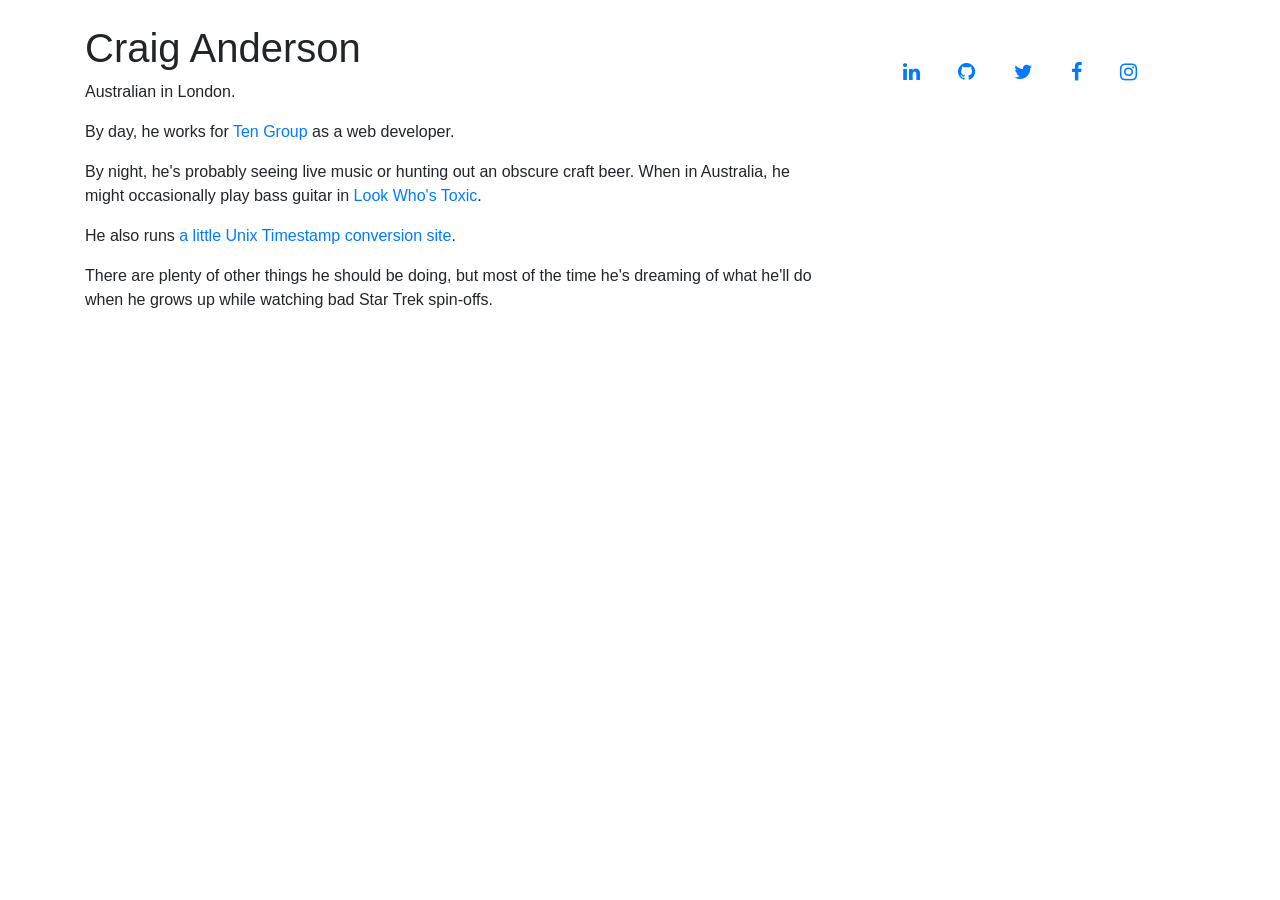
==== docs/index.html @ e4372cf4 "Click avatar for home" ====
<!DOCTYPE html><html lang="en"> <head><title>Craig Anderson</title><meta charset="utf-8"><meta name="viewport" content="width=device-width, initial-scale=1, shrink-to-fit=no"><meta http-equiv="x-ua-compatible" content="ie=edge"><link rel="stylesheet" href="https://maxcdn.bootstrapcdn.com/bootstrap/4.0.0-beta.2/css/bootstrap.min.css" integrity="sha384-PsH8R72JQ3SOdhVi3uxftmaW6Vc51MKb0q5P2rRUpPvrszuE4W1povHYgTpBfshb" crossorigin="anonymous"><link href="https://maxcdn.bootstrapcdn.com/font-awesome/4.7.0/css/font-awesome.min.css" rel="stylesheet" integrity="sha384-wvfXpqpZZVQGK6TAh5PVlGOfQNHSoD2xbE+QkPxCAFlNEevoEH3Sl0sibVcOQVnN" crossorigin="anonymous"><script async src="https://www.googletagmanager.com/gtag/js?id=UA-1061927-3"></script><script>
window.dataLayer = window.dataLayer || [];
function gtag(){dataLayer.push(arguments);}
gtag('js', new Date());
gtag('config', 'UA-1061927-3');
        </script></head> <body> <div class="container"> <div class="page_header">&nbsp;</div> <div class="row"> <div class="col-sm-8"> <h1>Craig Anderson</h1> <p>Australian in London.</p> <p>By day, he works for <a href="https://www.tengroup.com">Ten Group</a> as a web developer.</p> <p>By night, he's probably seeing live music or hunting out an obscure craft beer. When in Australia, he might occasionally play bass gui­tar in <a href="http://lookwhostoxic.com">Look Who's Tox­ic</a>.</p> <p>He also runs <a href="https://www.unixtimesta.mp">a little Unix Time­stamp con­ver­sion site</a>.</p> <p>There are plen­ty of other things he should be doing, but most of the time he's dreaming of what he'll do when he grows up while watching bad Star Trek spin-offs.</p> </div> <div class="col-sm-4"> <a href="/"><img src="https://en.gravatar.com/userimage/17008/5ed5e51f6b0afc7be98feeea1585f0dd.jpg?size=400" alt class="img-fluid rounded-circle"></a> <div class="text-center"> <a class="btn btn-link btn-lg" href="https://www.linkedin.com/in/craigeanderson"><i class="fa fa-linkedin"></i></a> <a class="btn btn-link btn-lg" href="https://github.com/craiga"><i class="fa fa-github"></i></a> <a class="btn btn-link btn-lg" href="https://twitter.com/_craiga"><i class="fa fa-twitter" aria-hidden="true"></i></a> <a class="btn btn-link btn-lg" href="https://facebook.com/craiga"><i class="fa fa-facebook" aria-hidden="true"></i></a> <a class="btn btn-link btn-lg" href="https://www.instagram.com/_craiga/"><i class="fa fa-instagram" aria-hidden="true"></i></a> </div> </div> </div> </div> </body> </html>
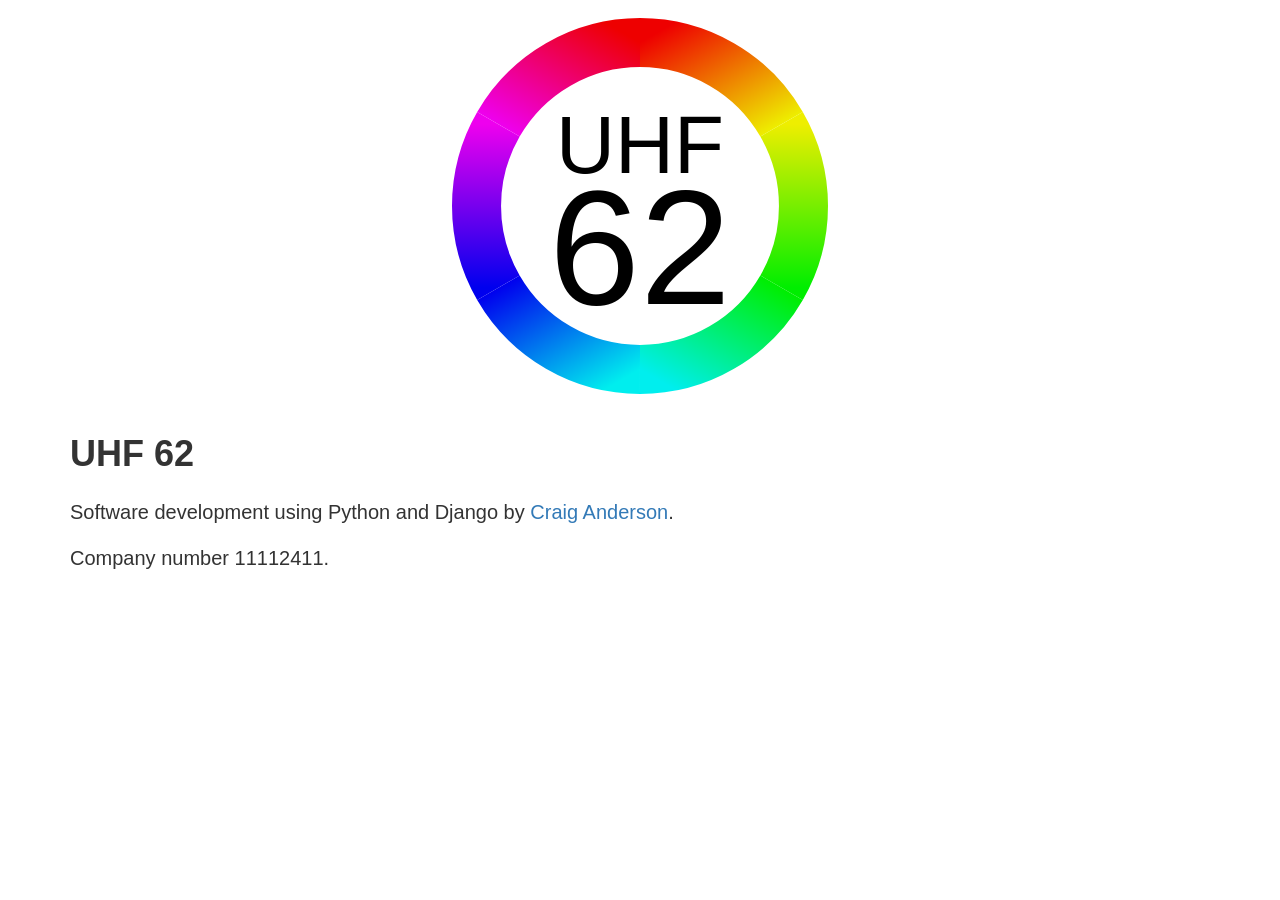
==== commit d0d8ef9d: "Customise personal web site." ====
--- a/docs/index.html
+++ b/docs/index.html
@@ -1,6 +1,8 @@
-<!DOCTYPE html><html lang="en"> <head><title>Craig Anderson</title><meta charset="utf-8"><meta name="viewport" content="width=device-width, initial-scale=1, shrink-to-fit=no"><meta http-equiv="x-ua-compatible" content="ie=edge"><link rel="stylesheet" href="https://maxcdn.bootstrapcdn.com/bootstrap/4.0.0-beta.2/css/bootstrap.min.css" integrity="sha384-PsH8R72JQ3SOdhVi3uxftmaW6Vc51MKb0q5P2rRUpPvrszuE4W1povHYgTpBfshb" crossorigin="anonymous"><link href="https://maxcdn.bootstrapcdn.com/font-awesome/4.7.0/css/font-awesome.min.css" rel="stylesheet" integrity="sha384-wvfXpqpZZVQGK6TAh5PVlGOfQNHSoD2xbE+QkPxCAFlNEevoEH3Sl0sibVcOQVnN" crossorigin="anonymous"><script async src="https://www.googletagmanager.com/gtag/js?id=UA-1061927-3"></script><script>
+<!DOCTYPE html><html lang="en"> <head><title>UHF 62</title><meta charset="utf-8"><meta name="viewport" content="width=device-width, initial-scale=1, shrink-to-fit=no"><meta http-equiv="x-ua-compatible" content="ie=edge"><link href="css/main.css" rel="stylesheet"><script async src="https://www.googletagmanager.com/gtag/js?id=UA-111597383-1"></script><script>
 window.dataLayer = window.dataLayer || [];
 function gtag(){dataLayer.push(arguments);}
 gtag('js', new Date());
-gtag('config', 'UA-1061927-3');
-        </script></head> <body> <div class="container"> <div class="page_header">&nbsp;</div> <div class="row"> <div class="col-sm-8"> <h1>Craig Anderson</h1> <p>Australian in London.</p> <p>By day, he works for <a href="https://www.tengroup.com">Ten Group</a> as a web developer.</p> <p>By night, he's probably seeing live music or hunting out an obscure craft beer. When in Australia, he might occasionally play bass gui­tar in <a href="http://lookwhostoxic.com">Look Who's Tox­ic</a>.</p> <p>He also runs <a href="https://www.unixtimesta.mp">a little Unix Time­stamp con­ver­sion site</a>.</p> <p>There are plen­ty of other things he should be doing, but most of the time he's dreaming of what he'll do when he grows up while watching bad Star Trek spin-offs.</p> </div> <div class="col-sm-4"> <a href="/"><img src="https://en.gravatar.com/userimage/17008/5ed5e51f6b0afc7be98feeea1585f0dd.jpg?size=400" alt class="img-fluid rounded-circle"></a> <div class="text-center"> <a class="btn btn-link btn-lg" href="https://www.linkedin.com/in/craigeanderson"><i class="fa fa-linkedin"></i></a> <a class="btn btn-link btn-lg" href="https://github.com/craiga"><i class="fa fa-github"></i></a> <a class="btn btn-link btn-lg" href="https://twitter.com/_craiga"><i class="fa fa-twitter" aria-hidden="true"></i></a> <a class="btn btn-link btn-lg" href="https://facebook.com/craiga"><i class="fa fa-facebook" aria-hidden="true"></i></a> <a class="btn btn-link btn-lg" href="https://www.instagram.com/_craiga/"><i class="fa fa-instagram" aria-hidden="true"></i></a> </div> </div> </div> </div> </body> </html>+gtag('config', 'UA-111597383-1');
+</script></head> <body> <div class="container"> <div class="row"> <div class="col-sm-12"> <img alt class="center-block third-size" src="[data-uri]"> <h1>UHF 62</h1> <p>Software development using Python and Django by <a href="http://craiga.id.au">Craig Anderson</a>.</p> <p>Company number 11112411.</p> </div> </div> </div> <script src="jquery.min.js"></script> <script src="js/bootstrap.min.js"></script> <script src="https://cdn.ravenjs.com/3.21.0/raven.min.js" crossorigin="anonymous"></script> <script>
+Raven.config('https://3a20b404326c4c769ef7f7196a5c7f0b@sentry.io/263549').install()
+</script> <script src="js/main.min.js"></script> </body> </html>
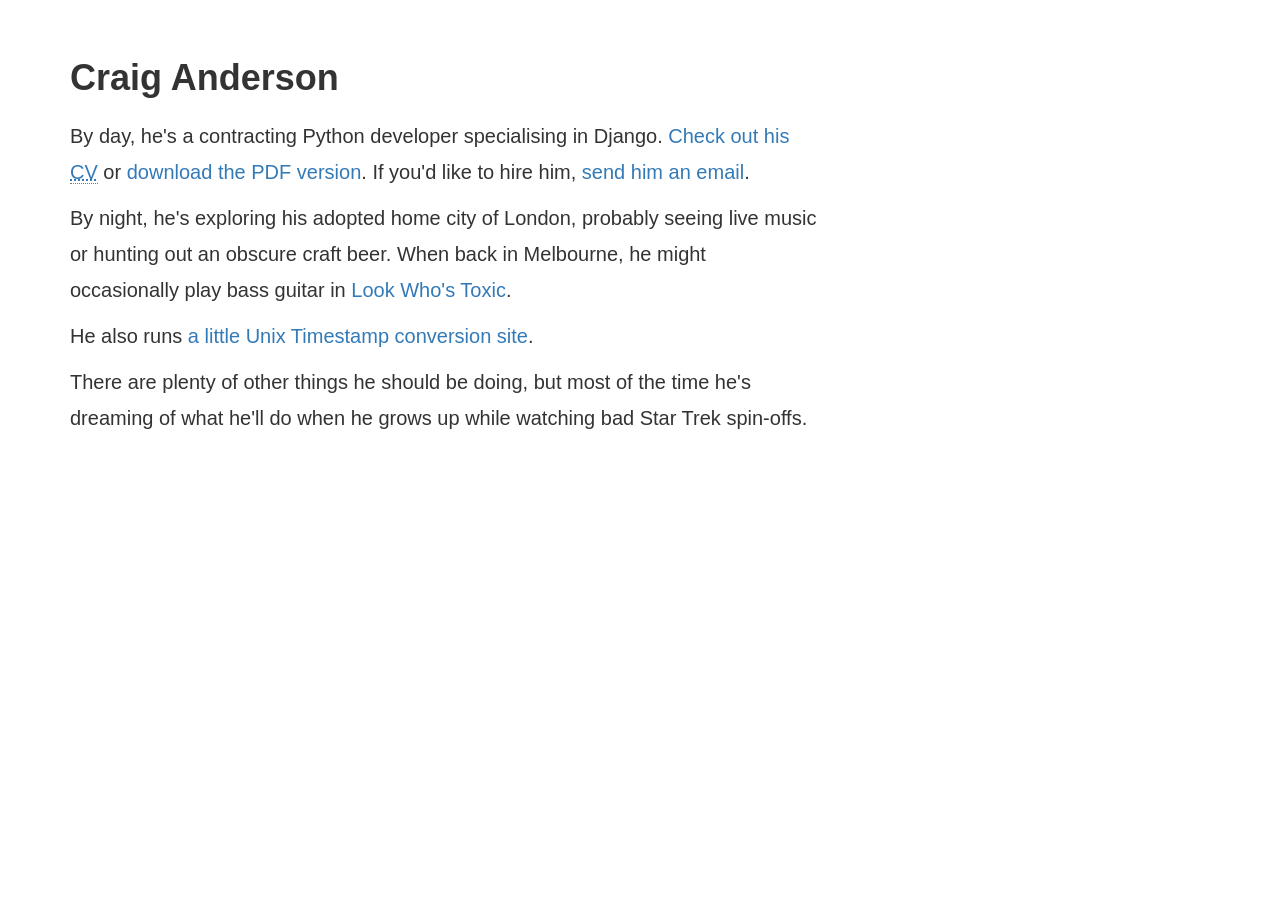
==== commit de4019fe: "Merge branch 'master' into requires-io-master" ====
--- a/docs/index.html
+++ b/docs/index.html
@@ -1,8 +1,8 @@
-<!DOCTYPE html><html lang="en"> <head><title>UHF 62</title><meta charset="utf-8"><meta name="viewport" content="width=device-width, initial-scale=1, shrink-to-fit=no"><meta http-equiv="x-ua-compatible" content="ie=edge"><link href="css/main.css" rel="stylesheet"><script async src="https://www.googletagmanager.com/gtag/js?id=UA-111597383-1"></script><script>
+<!DOCTYPE html><html lang="en"> <head><title>Craig Anderson</title><meta charset="utf-8"><meta name="viewport" content="width=device-width, initial-scale=1, shrink-to-fit=no"><meta http-equiv="x-ua-compatible" content="ie=edge"><link rel="icon" type="image/png" sizes="16x16" href="https://en.gravatar.com/userimage/17008/5ed5e51f6b0afc7be98feeea1585f0dd.png?size=16"><link rel="icon" type="image/png" sizes="32x32" href="https://en.gravatar.com/userimage/17008/5ed5e51f6b0afc7be98feeea1585f0dd.png?size=32"><link rel="icon" type="image/png" sizes="64x64" href="https://en.gravatar.com/userimage/17008/5ed5e51f6b0afc7be98feeea1585f0dd.png?size=64"><link rel="icon" type="image/png" sizes="128x128" href="https://en.gravatar.com/userimage/17008/5ed5e51f6b0afc7be98feeea1585f0dd.png?size=128"><link rel="icon" type="image/png" sizes="192x192" href="https://en.gravatar.com/userimage/17008/5ed5e51f6b0afc7be98feeea1585f0dd.png?size=192"><link rel="icon" type="image/png" sizes="256x256" href="https://en.gravatar.com/userimage/17008/5ed5e51f6b0afc7be98feeea1585f0dd.png?size=256"><link href="https://fonts.googleapis.com/css?family=Lato:400,700|Merriweather:400,700" rel="stylesheet"><link href="css/main.css" rel="stylesheet"><script async src="https://www.googletagmanager.com/gtag/js?id=UA-1061927-3"></script><script>
 window.dataLayer = window.dataLayer || [];
 function gtag(){dataLayer.push(arguments);}
 gtag('js', new Date());
-gtag('config', 'UA-111597383-1');
-</script></head> <body> <div class="container"> <div class="row"> <div class="col-sm-12"> <img alt class="center-block third-size" src="[data-uri]"> <h1>UHF 62</h1> <p>Software development using Python and Django by <a href="http://craiga.id.au">Craig Anderson</a>.</p> <p>Company number 11112411.</p> </div> </div> </div> <script src="jquery.min.js"></script> <script src="js/bootstrap.min.js"></script> <script src="https://cdn.ravenjs.com/3.21.0/raven.min.js" crossorigin="anonymous"></script> <script>
-Raven.config('https://3a20b404326c4c769ef7f7196a5c7f0b@sentry.io/263549').install()
-</script> <script src="js/main.min.js"></script> </body> </html>+gtag('config', 'UA-1061927-3');
+</script></head> <body> <div class="container"> <div class="row"> <div class="col-sm-8 full-width-print"> <h1>Craig Anderson</h1> <p>By day, he's a contracting Python developer specialising in Django. <a href="/cv">Check out his <abbr title="curriculum vitae">CV</abbr></a> or <a href="/cv.pdf">download the PDF version</a>. If you'd like to hire him, <a href="mailto:craiga@craiga.id.au">send him an email</a>.</p> <p>By night, he's exploring his adopted home city of London, probably seeing live music or hunting out an obscure craft beer. When back in Melbourne, he might occasionally play bass guitar in <a href="http://lookwhostoxic.com">Look Who's Toxic</a>.</p> <p>He also runs <a href="https://www.unixtimesta.mp">a little Unix Timestamp conversion site</a>.</p> <p>There are plenty of other things he should be doing, but most of the time he's dreaming of what he'll do when he grows up while watching bad Star Trek spin-offs.</p> </div> <div class="col-sm-4 hidden-print"> <img src="https://en.gravatar.com/userimage/17008/5ed5e51f6b0afc7be98feeea1585f0dd.jpg?size=400" alt class="img-responsive center-block img-circle sm-third-size konami-rotate"> <div class="text-center"> <a class="btn btn-link btn-lg" href="/" aria-label="Home"><i class="fa fa-home"></i></a> <a class="btn btn-link btn-lg" href="/cv" aria-label="Curriculum Vitae"><i class="fa fa-briefcase"></i></a> <a class="btn btn-link btn-lg" href="https://www.linkedin.com/in/craigeanderson" aria-label="LinkedIn"><i class="fa fa-linkedin"></i></a> <a class="btn btn-link btn-lg" href="https://github.com/craiga" aria-label="GitHub"><i class="fa fa-github"></i></a> <a class="btn btn-link btn-lg" href="https://twitter.com/_craiga" aria-label="Twitter"><i class="fa fa-twitter" aria-hidden="true"></i></a> <a class="btn btn-link btn-lg" href="https://facebook.com/craiga" aria-label="Facebook"><i class="fa fa-facebook" aria-hidden="true"></i></a> <a class="btn btn-link btn-lg" href="https://www.instagram.com/_craiga/" aria-label="Instagram"><i class="fa fa-instagram" aria-hidden="true"></i></a> <a class="btn btn-link btn-lg" href="https://www.last.fm/user/craiganderson" aria-label="Last.fm"><i class="fa fa-lastfm" aria-hidden="true"></i></a> <a class="btn btn-link btn-lg" href="mailto:craiga@craiga.id.au" aria-label="Email"><i class="fa fa-envelope" aria-hidden="true"></i></a> </div> </div> </div> </div> <script src="jquery.min.js"></script> <script src="js/bootstrap.min.js"></script> <script src="https://cdn.ravenjs.com/3.20.1/raven.min.js" crossorigin="anonymous"></script> <script>
+Raven.config('https://87a4caa0fd8c4333929598cdd2e4b19b@sentry.io/255252').install();
+</script> <audio class="konami-audio"> <source src="audio/sick-loop.mp3" type="audio/mp3"> </audio> <script src="js/main.min.js"></script> </body> </html>
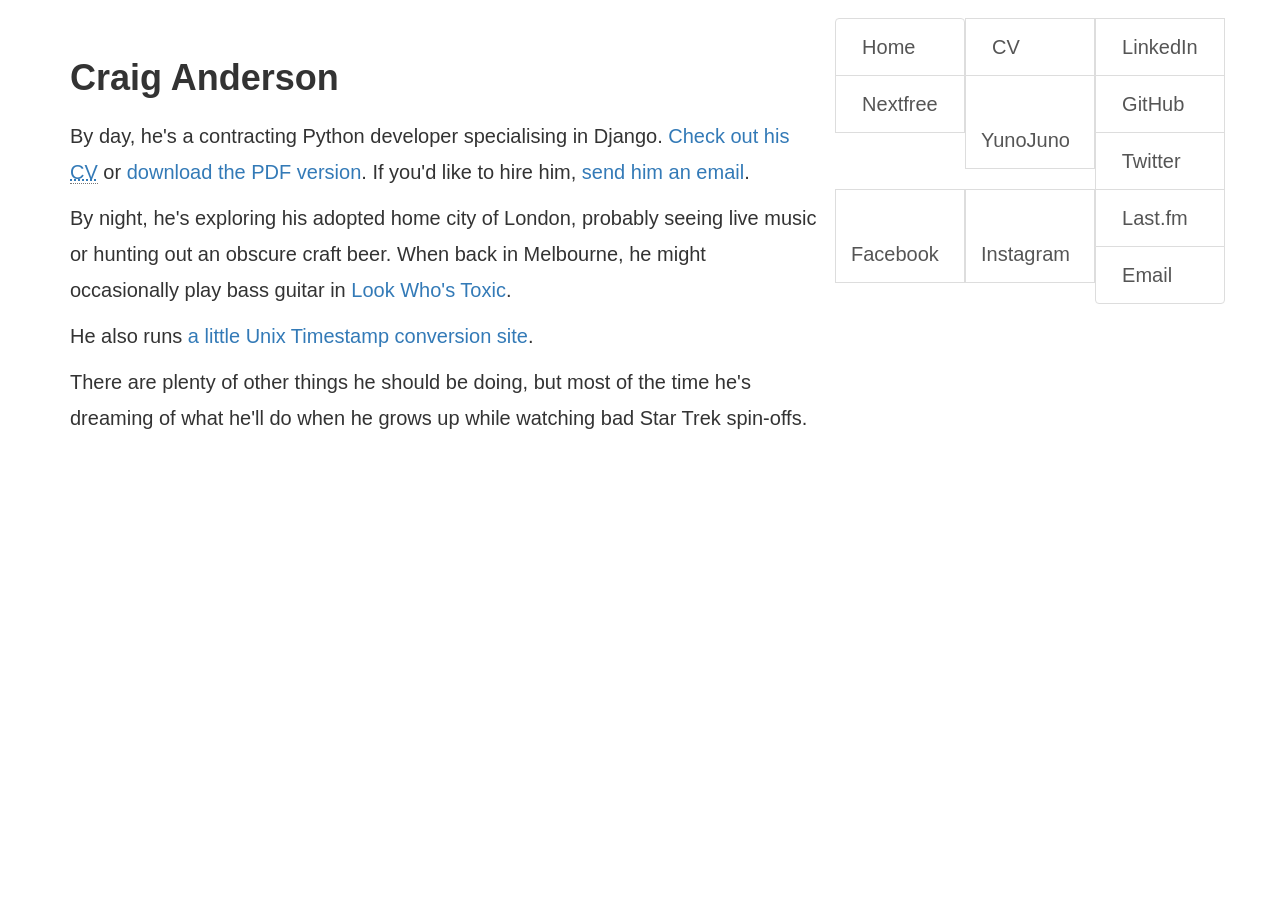
==== commit 7bbb6bf4: "Cachebuster which will break Travis tests…" ====
--- a/docs/index.html
+++ b/docs/index.html
@@ -1,8 +1,8 @@
-<!DOCTYPE html><html lang="en"> <head><title>Craig Anderson</title><meta charset="utf-8"><meta name="viewport" content="width=device-width, initial-scale=1, shrink-to-fit=no"><meta http-equiv="x-ua-compatible" content="ie=edge"><link rel="icon" type="image/png" sizes="16x16" href="https://en.gravatar.com/userimage/17008/5ed5e51f6b0afc7be98feeea1585f0dd.png?size=16"><link rel="icon" type="image/png" sizes="32x32" href="https://en.gravatar.com/userimage/17008/5ed5e51f6b0afc7be98feeea1585f0dd.png?size=32"><link rel="icon" type="image/png" sizes="64x64" href="https://en.gravatar.com/userimage/17008/5ed5e51f6b0afc7be98feeea1585f0dd.png?size=64"><link rel="icon" type="image/png" sizes="128x128" href="https://en.gravatar.com/userimage/17008/5ed5e51f6b0afc7be98feeea1585f0dd.png?size=128"><link rel="icon" type="image/png" sizes="192x192" href="https://en.gravatar.com/userimage/17008/5ed5e51f6b0afc7be98feeea1585f0dd.png?size=192"><link rel="icon" type="image/png" sizes="256x256" href="https://en.gravatar.com/userimage/17008/5ed5e51f6b0afc7be98feeea1585f0dd.png?size=256"><link href="https://fonts.googleapis.com/css?family=Lato:400,700|Merriweather:400,700" rel="stylesheet"><link href="css/main.css" rel="stylesheet"><script async src="https://www.googletagmanager.com/gtag/js?id=UA-1061927-3"></script><script>
+<!DOCTYPE html><html lang="en"> <head><title>Craig Anderson</title><meta charset="utf-8"><meta name="viewport" content="width=device-width, initial-scale=1, shrink-to-fit=no"><meta http-equiv="x-ua-compatible" content="ie=edge"><link rel="icon" type="image/png" sizes="16x16" href="https://en.gravatar.com/userimage/17008/5ed5e51f6b0afc7be98feeea1585f0dd.png?size=16"><link rel="icon" type="image/png" sizes="32x32" href="https://en.gravatar.com/userimage/17008/5ed5e51f6b0afc7be98feeea1585f0dd.png?size=32"><link rel="icon" type="image/png" sizes="64x64" href="https://en.gravatar.com/userimage/17008/5ed5e51f6b0afc7be98feeea1585f0dd.png?size=64"><link rel="icon" type="image/png" sizes="128x128" href="https://en.gravatar.com/userimage/17008/5ed5e51f6b0afc7be98feeea1585f0dd.png?size=128"><link rel="icon" type="image/png" sizes="192x192" href="https://en.gravatar.com/userimage/17008/5ed5e51f6b0afc7be98feeea1585f0dd.png?size=192"><link rel="icon" type="image/png" sizes="256x256" href="https://en.gravatar.com/userimage/17008/5ed5e51f6b0afc7be98feeea1585f0dd.png?size=256"><link href="https://fonts.googleapis.com/css?family=Lato:400,700|Merriweather:400,700" rel="stylesheet"><link href="css/main.css?1515778349" rel="stylesheet"><script async src="https://www.googletagmanager.com/gtag/js?id=UA-1061927-3"></script><script>
 window.dataLayer = window.dataLayer || [];
 function gtag(){dataLayer.push(arguments);}
 gtag('js', new Date());
 gtag('config', 'UA-1061927-3');
-</script></head> <body> <div class="container"> <div class="row"> <div class="col-sm-8 full-width-print"> <h1>Craig Anderson</h1> <p>By day, he's a contracting Python developer specialising in Django. <a href="/cv">Check out his <abbr title="curriculum vitae">CV</abbr></a> or <a href="/cv.pdf">download the PDF version</a>. If you'd like to hire him, <a href="mailto:craiga@craiga.id.au">send him an email</a>.</p> <p>By night, he's exploring his adopted home city of London, probably seeing live music or hunting out an obscure craft beer. When back in Melbourne, he might occasionally play bass guitar in <a href="http://lookwhostoxic.com">Look Who's Toxic</a>.</p> <p>He also runs <a href="https://www.unixtimesta.mp">a little Unix Timestamp conversion site</a>.</p> <p>There are plenty of other things he should be doing, but most of the time he's dreaming of what he'll do when he grows up while watching bad Star Trek spin-offs.</p> </div> <div class="col-sm-4 hidden-print"> <img src="https://en.gravatar.com/userimage/17008/5ed5e51f6b0afc7be98feeea1585f0dd.jpg?size=400" alt class="img-responsive center-block img-circle sm-third-size konami-rotate"> <div class="text-center"> <a class="btn btn-link btn-lg" href="/" aria-label="Home"><i class="fa fa-home"></i></a> <a class="btn btn-link btn-lg" href="/cv" aria-label="Curriculum Vitae"><i class="fa fa-briefcase"></i></a> <a class="btn btn-link btn-lg" href="https://www.linkedin.com/in/craigeanderson" aria-label="LinkedIn"><i class="fa fa-linkedin"></i></a> <a class="btn btn-link btn-lg" href="https://github.com/craiga" aria-label="GitHub"><i class="fa fa-github"></i></a> <a class="btn btn-link btn-lg" href="https://twitter.com/_craiga" aria-label="Twitter"><i class="fa fa-twitter" aria-hidden="true"></i></a> <a class="btn btn-link btn-lg" href="https://facebook.com/craiga" aria-label="Facebook"><i class="fa fa-facebook" aria-hidden="true"></i></a> <a class="btn btn-link btn-lg" href="https://www.instagram.com/_craiga/" aria-label="Instagram"><i class="fa fa-instagram" aria-hidden="true"></i></a> <a class="btn btn-link btn-lg" href="https://www.last.fm/user/craiganderson" aria-label="Last.fm"><i class="fa fa-lastfm" aria-hidden="true"></i></a> <a class="btn btn-link btn-lg" href="mailto:craiga@craiga.id.au" aria-label="Email"><i class="fa fa-envelope" aria-hidden="true"></i></a> </div> </div> </div> </div> <script src="jquery.min.js"></script> <script src="js/bootstrap.min.js"></script> <script src="https://cdn.ravenjs.com/3.20.1/raven.min.js" crossorigin="anonymous"></script> <script>
+</script></head> <body> <div class="container"> <div class="row"> <div class="col-sm-8 full-width-print"> <h1>Craig Anderson</h1> <p>By day, he's a contracting Python developer specialising in Django. <a href="/cv">Check out his <abbr title="curriculum vitae">CV</abbr></a> or <a href="/cv.pdf">download the PDF version</a>. If you'd like to hire him, <a href="mailto:craiga@craiga.id.au">send him an email</a>.</p> <p>By night, he's exploring his adopted home city of London, probably seeing live music or hunting out an obscure craft beer. When back in Melbourne, he might occasionally play bass guitar in <a href="http://lookwhostoxic.com">Look Who's Toxic</a>.</p> <p>He also runs <a href="https://www.unixtimesta.mp">a little Unix Timestamp conversion site</a>.</p> <p>There are plenty of other things he should be doing, but most of the time he's dreaming of what he'll do when he grows up while watching bad Star Trek spin-offs.</p> </div> <div class="col-sm-4 hidden-print"> <img src="https://en.gravatar.com/userimage/17008/5ed5e51f6b0afc7be98feeea1585f0dd.jpg?size=400" alt class="img-responsive center-block img-circle sm-third-size konami-rotate"> <div class="list-group links row"> <a class="list-group-item col-lg-4 col-sm-6 col-xs-4" href="/"><i class="fa fa-home fa-fw" aria-hidden="true"></i>&nbsp; Home</a> <a class="list-group-item col-lg-4 col-sm-6 col-xs-4" href="/cv"><i class="fa fa-briefcase fa-fw" aria-hidden="true"></i>&nbsp; CV</a> <a class="list-group-item col-lg-4 col-sm-6 col-xs-4" href="https://www.linkedin.com/in/craigeanderson"><i class="fa fa-linkedin fa-fw" aria-hidden="true"></i>&nbsp; LinkedIn</a> <a class="list-group-item col-lg-4 col-sm-6 col-xs-4" href="https://www.nextfree.co.uk/for/craig-anderson"><i class="fa fa-calendar fa-fw" aria-hidden="true"></i>&nbsp; Nextfree</a> <a class="list-group-item col-lg-4 col-sm-6 col-xs-4" href="https://uk.yunojuno.com/p/craiga"><i class="fa fa-asterisk fa-fw" aria-hidden="true"></i>&nbsp; YunoJuno</a> <a class="list-group-item col-lg-4 col-sm-6 col-xs-4" href="https://github.com/craiga"><i class="fa fa-github fa-fw" aria-hidden="true"></i>&nbsp; GitHub</a> <a class="list-group-item col-lg-4 col-sm-6 col-xs-4" href="https://twitter.com/_craiga"><i class="fa fa-twitter fa-fw" aria-hidden="true"></i>&nbsp; Twitter</a> <a class="list-group-item col-lg-4 col-sm-6 col-xs-4" href="https://facebook.com/craiga"><i class="fa fa-facebook fa-fw" aria-hidden="true"></i>&nbsp; Facebook</a> <a class="list-group-item col-lg-4 col-sm-6 col-xs-4" href="https://www.instagram.com/_craiga/"><i class="fa fa-instagram fa-fw" aria-hidden="true"></i>&nbsp; Instagram</a> <a class="list-group-item col-lg-4 col-sm-6 col-xs-4" href="https://www.last.fm/user/craiganderson"><i class="fa fa-lastfm fa-fw" aria-hidden="true"></i>&nbsp; Last.fm</a> <a class="list-group-item col-lg-4 col-sm-6 col-xs-4" href="mailto:craiga@craiga.id.au"><i class="fa fa-envelope fa-fw" aria-hidden="true"></i>&nbsp; Email</a> </div> </div> </div> </div> <script src="jquery.min.js"></script> <script src="js/bootstrap.min.js"></script> <script src="https://cdn.ravenjs.com/3.20.1/raven.min.js" crossorigin="anonymous"></script> <script>
 Raven.config('https://87a4caa0fd8c4333929598cdd2e4b19b@sentry.io/255252').install();
-</script> <audio class="konami-audio"> <source src="audio/sick-loop.mp3" type="audio/mp3"> </audio> <script src="js/main.min.js"></script> </body> </html>+</script> <audio class="konami-audio"> <source src="audio/sick-loop.mp3" type="audio/mp3"> </audio> <script src="js/main.min.js?1515778349"></script> </body> </html>
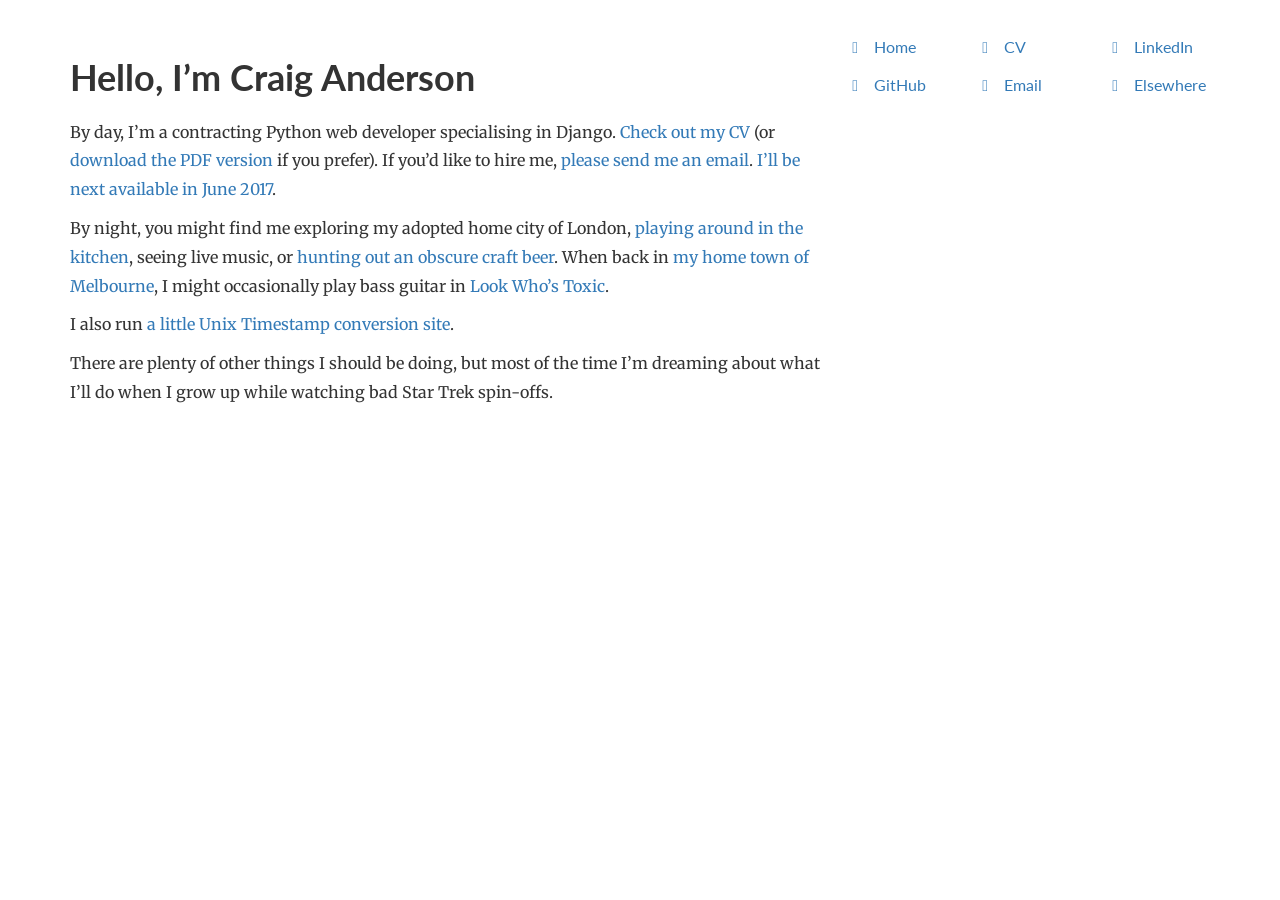
==== commit 16a97d2e: "Merge branch 'master' into cachebuster" ====
--- a/docs/index.html
+++ b/docs/index.html
@@ -1,8 +1,8 @@
-<!DOCTYPE html><html lang="en"> <head><title>Craig Anderson</title><meta charset="utf-8"><meta name="viewport" content="width=device-width, initial-scale=1, shrink-to-fit=no"><meta http-equiv="x-ua-compatible" content="ie=edge"><link rel="icon" type="image/png" sizes="16x16" href="https://en.gravatar.com/userimage/17008/5ed5e51f6b0afc7be98feeea1585f0dd.png?size=16"><link rel="icon" type="image/png" sizes="32x32" href="https://en.gravatar.com/userimage/17008/5ed5e51f6b0afc7be98feeea1585f0dd.png?size=32"><link rel="icon" type="image/png" sizes="64x64" href="https://en.gravatar.com/userimage/17008/5ed5e51f6b0afc7be98feeea1585f0dd.png?size=64"><link rel="icon" type="image/png" sizes="128x128" href="https://en.gravatar.com/userimage/17008/5ed5e51f6b0afc7be98feeea1585f0dd.png?size=128"><link rel="icon" type="image/png" sizes="192x192" href="https://en.gravatar.com/userimage/17008/5ed5e51f6b0afc7be98feeea1585f0dd.png?size=192"><link rel="icon" type="image/png" sizes="256x256" href="https://en.gravatar.com/userimage/17008/5ed5e51f6b0afc7be98feeea1585f0dd.png?size=256"><link href="https://fonts.googleapis.com/css?family=Lato:400,700|Merriweather:400,700" rel="stylesheet"><link href="css/main.css?1515778349" rel="stylesheet"><script async src="https://www.googletagmanager.com/gtag/js?id=UA-1061927-3"></script><script>
+<!DOCTYPE html><html lang="en"> <head><title>Hello, I’m Craig Anderson</title><meta charset="utf-8"><meta name="viewport" content="width=device-width, initial-scale=1, shrink-to-fit=no"><meta http-equiv="x-ua-compatible" content="ie=edge"><link rel="icon" type="image/png" sizes="16x16" href="https://en.gravatar.com/userimage/17008/5ed5e51f6b0afc7be98feeea1585f0dd.png?size=16"><link rel="icon" type="image/png" sizes="32x32" href="https://en.gravatar.com/userimage/17008/5ed5e51f6b0afc7be98feeea1585f0dd.png?size=32"><link rel="icon" type="image/png" sizes="64x64" href="https://en.gravatar.com/userimage/17008/5ed5e51f6b0afc7be98feeea1585f0dd.png?size=64"><link rel="icon" type="image/png" sizes="128x128" href="https://en.gravatar.com/userimage/17008/5ed5e51f6b0afc7be98feeea1585f0dd.png?size=128"><link rel="icon" type="image/png" sizes="192x192" href="https://en.gravatar.com/userimage/17008/5ed5e51f6b0afc7be98feeea1585f0dd.png?size=192"><link rel="icon" type="image/png" sizes="256x256" href="https://en.gravatar.com/userimage/17008/5ed5e51f6b0afc7be98feeea1585f0dd.png?size=256"><link href="https://fonts.googleapis.com/css?family=Lato:400,700|Merriweather:400,700" rel="stylesheet"><link href="css/main.css?1520003860" rel="stylesheet"><script async src="https://www.googletagmanager.com/gtag/js?id=UA-1061927-3"></script><script>
 window.dataLayer = window.dataLayer || [];
 function gtag(){dataLayer.push(arguments);}
 gtag('js', new Date());
 gtag('config', 'UA-1061927-3');
-</script></head> <body> <div class="container"> <div class="row"> <div class="col-sm-8 full-width-print"> <h1>Craig Anderson</h1> <p>By day, he's a contracting Python developer specialising in Django. <a href="/cv">Check out his <abbr title="curriculum vitae">CV</abbr></a> or <a href="/cv.pdf">download the PDF version</a>. If you'd like to hire him, <a href="mailto:craiga@craiga.id.au">send him an email</a>.</p> <p>By night, he's exploring his adopted home city of London, probably seeing live music or hunting out an obscure craft beer. When back in Melbourne, he might occasionally play bass guitar in <a href="http://lookwhostoxic.com">Look Who's Toxic</a>.</p> <p>He also runs <a href="https://www.unixtimesta.mp">a little Unix Timestamp conversion site</a>.</p> <p>There are plenty of other things he should be doing, but most of the time he's dreaming of what he'll do when he grows up while watching bad Star Trek spin-offs.</p> </div> <div class="col-sm-4 hidden-print"> <img src="https://en.gravatar.com/userimage/17008/5ed5e51f6b0afc7be98feeea1585f0dd.jpg?size=400" alt class="img-responsive center-block img-circle sm-third-size konami-rotate"> <div class="list-group links row"> <a class="list-group-item col-lg-4 col-sm-6 col-xs-4" href="/"><i class="fa fa-home fa-fw" aria-hidden="true"></i>&nbsp; Home</a> <a class="list-group-item col-lg-4 col-sm-6 col-xs-4" href="/cv"><i class="fa fa-briefcase fa-fw" aria-hidden="true"></i>&nbsp; CV</a> <a class="list-group-item col-lg-4 col-sm-6 col-xs-4" href="https://www.linkedin.com/in/craigeanderson"><i class="fa fa-linkedin fa-fw" aria-hidden="true"></i>&nbsp; LinkedIn</a> <a class="list-group-item col-lg-4 col-sm-6 col-xs-4" href="https://www.nextfree.co.uk/for/craig-anderson"><i class="fa fa-calendar fa-fw" aria-hidden="true"></i>&nbsp; Nextfree</a> <a class="list-group-item col-lg-4 col-sm-6 col-xs-4" href="https://uk.yunojuno.com/p/craiga"><i class="fa fa-asterisk fa-fw" aria-hidden="true"></i>&nbsp; YunoJuno</a> <a class="list-group-item col-lg-4 col-sm-6 col-xs-4" href="https://github.com/craiga"><i class="fa fa-github fa-fw" aria-hidden="true"></i>&nbsp; GitHub</a> <a class="list-group-item col-lg-4 col-sm-6 col-xs-4" href="https://twitter.com/_craiga"><i class="fa fa-twitter fa-fw" aria-hidden="true"></i>&nbsp; Twitter</a> <a class="list-group-item col-lg-4 col-sm-6 col-xs-4" href="https://facebook.com/craiga"><i class="fa fa-facebook fa-fw" aria-hidden="true"></i>&nbsp; Facebook</a> <a class="list-group-item col-lg-4 col-sm-6 col-xs-4" href="https://www.instagram.com/_craiga/"><i class="fa fa-instagram fa-fw" aria-hidden="true"></i>&nbsp; Instagram</a> <a class="list-group-item col-lg-4 col-sm-6 col-xs-4" href="https://www.last.fm/user/craiganderson"><i class="fa fa-lastfm fa-fw" aria-hidden="true"></i>&nbsp; Last.fm</a> <a class="list-group-item col-lg-4 col-sm-6 col-xs-4" href="mailto:craiga@craiga.id.au"><i class="fa fa-envelope fa-fw" aria-hidden="true"></i>&nbsp; Email</a> </div> </div> </div> </div> <script src="jquery.min.js"></script> <script src="js/bootstrap.min.js"></script> <script src="https://cdn.ravenjs.com/3.20.1/raven.min.js" crossorigin="anonymous"></script> <script>
+</script></head> <body> <div class="container"> <div class="row"> <div class="col-sm-8 full-width-print"> <h1 id="hello-im-craig-anderson">Hello, I&#8217;m Craig Anderson</h1> <p>By day, I&#8217;m a contracting Python web developer specialising in Django. <a href="/cv">Check out my CV</a> (or <a href="/cv.pdf">download the PDF version</a> if you prefer). If you&#8217;d like to hire me, <a href="mailto:craiga@craiga.id.au">please send me an email</a>. <a href="https://www.nextfree.co.uk/for/craig-anderson">I&#8217;ll be next available in June 2017</a>.</p> <p>By night, you might find me exploring my adopted home city of London, <a href="https://www.pinterest.co.uk/craiga/things-i-cooked-that-were-great/">playing around in the kitchen</a>, seeing live music, or <a href="https://untappd.com/user/craiganderson">hunting out an obscure craft beer</a>. When back in <a href="/melbourne">my home town of Melbourne</a>, I might occasionally play bass guitar in <a href="http://lookwhostoxic.com">Look Who&#8217;s Toxic</a>.</p> <p>I also run <a href="https://www.unixtimesta.mp">a little Unix Timestamp conversion site</a>.</p> <p>There are plenty of other things I should be doing, but most of the time I&#8217;m dreaming about what I&#8217;ll do when I grow up while watching bad Star Trek spin-offs.</p> </div> <div class="col-sm-4 hidden-print"> <p><img src="https://en.gravatar.com/userimage/17008/5ed5e51f6b0afc7be98feeea1585f0dd.jpg?size=400" alt class="img-responsive center-block img-circle sm-third-size konami-rotate"></p> <div class="list-group links row"> <a class="list-group-item col-lg-4 col-sm-6 col-xs-4" href="/"><i class="fa fa-home fa-fw" aria-hidden="true"></i>&nbsp; Home</a> <a class="list-group-item col-lg-4 col-sm-6 col-xs-4" href="/cv"><i class="fa fa-briefcase fa-fw" aria-hidden="true"></i>&nbsp; CV</a> <a class="list-group-item col-lg-4 col-sm-6 col-xs-4" href="https://www.linkedin.com/in/craigeanderson"><i class="fa fa-linkedin fa-fw" aria-hidden="true"></i>&nbsp; LinkedIn</a> <a class="list-group-item col-lg-4 col-sm-6 col-xs-4" href="https://github.com/craiga"><i class="fa fa-github fa-fw" aria-hidden="true"></i>&nbsp; GitHub</a> <a class="list-group-item col-lg-4 col-sm-6 col-xs-4" href="mailto:craiga@craiga.id.au"><i class="fa fa-envelope fa-fw" aria-hidden="true"></i>&nbsp; Email</a> <a class="list-group-item col-lg-4 col-sm-6 col-xs-4" href="/elsewhere"><i class="fa fa-globe fa-fw" aria-hidden="true"></i>&nbsp; Elsewhere</a> </div> </div> </div> </div> <script src="jquery.min.js"></script> <script src="js/bootstrap.min.js"></script> <script src="https://cdn.ravenjs.com/3.20.1/raven.min.js" crossorigin="anonymous"></script> <script>
 Raven.config('https://87a4caa0fd8c4333929598cdd2e4b19b@sentry.io/255252').install();
-</script> <audio class="konami-audio"> <source src="audio/sick-loop.mp3" type="audio/mp3"> </audio> <script src="js/main.min.js?1515778349"></script> </body> </html>+</script> <audio class="konami-audio"> <source src="audio/sick-loop.mp3" type="audio/mp3"> </audio> <script src="js/main.min.js?1520003860"></script> </body> </html>
